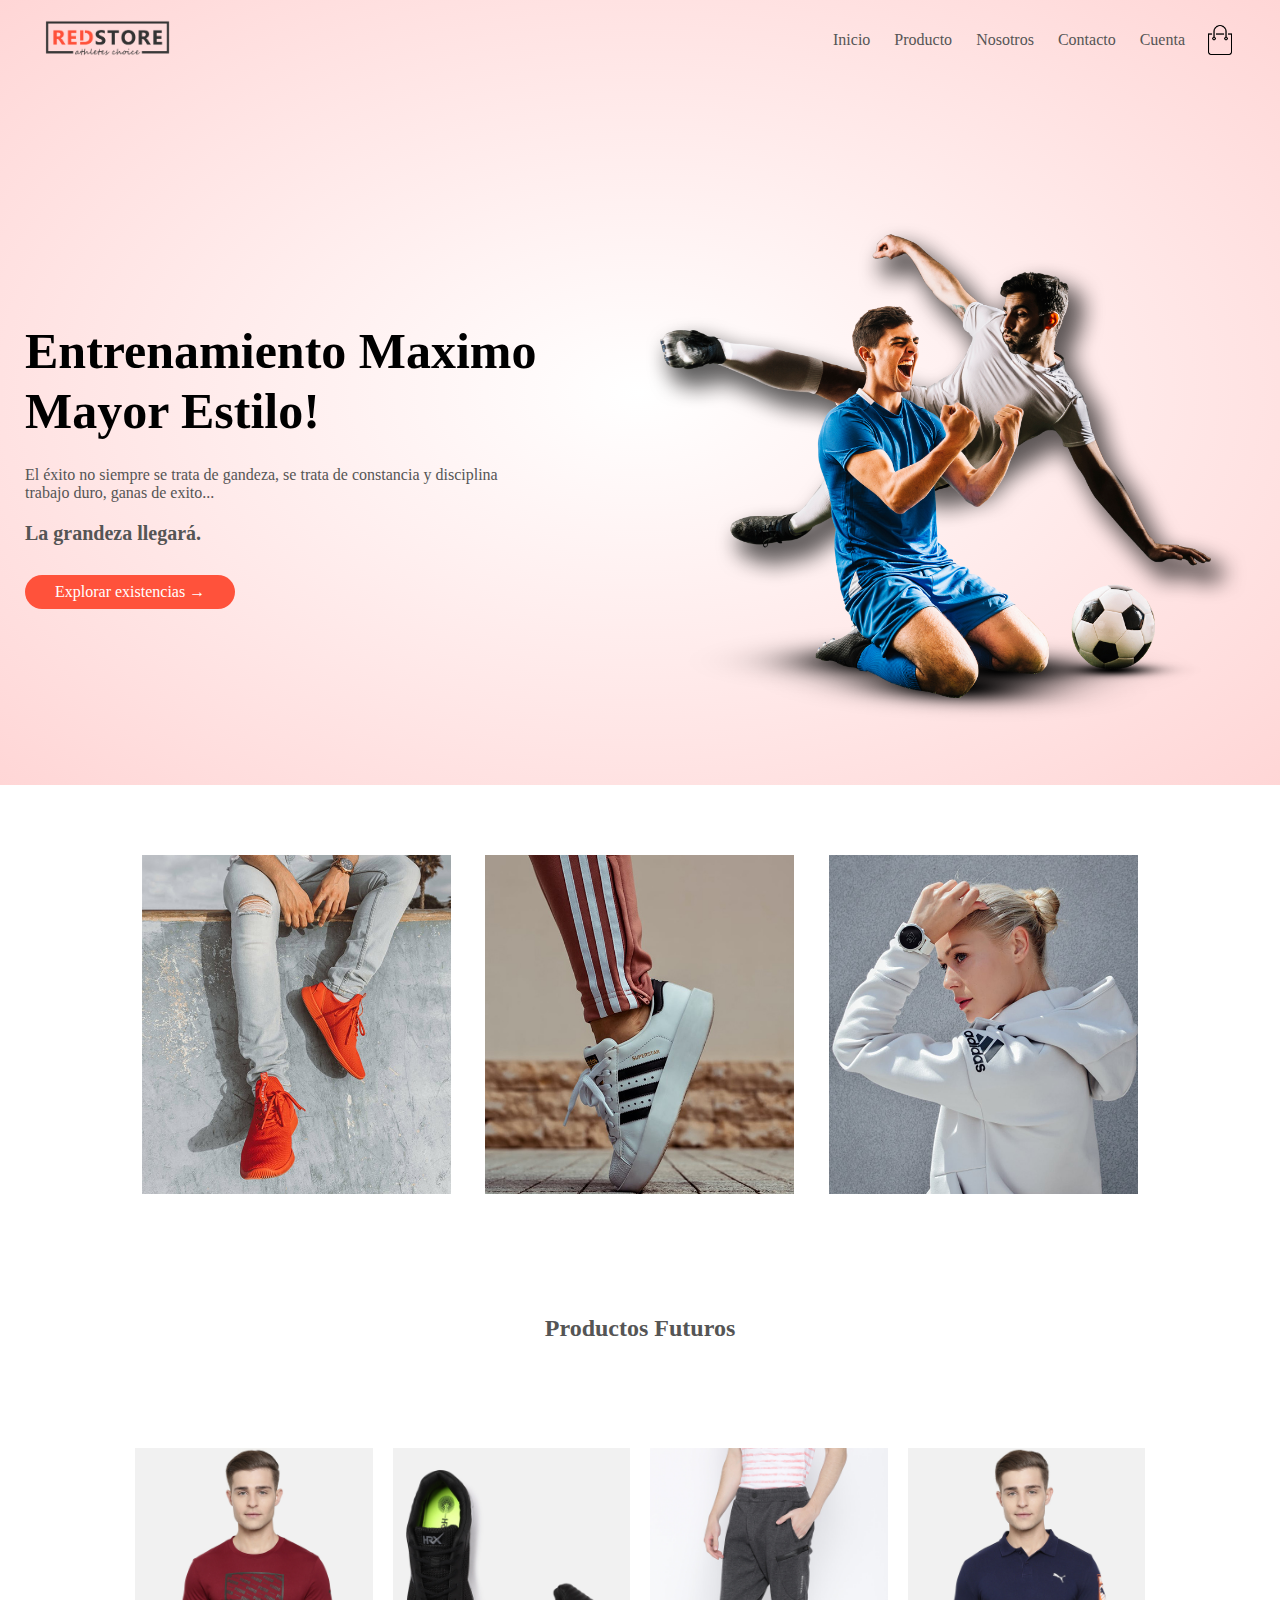
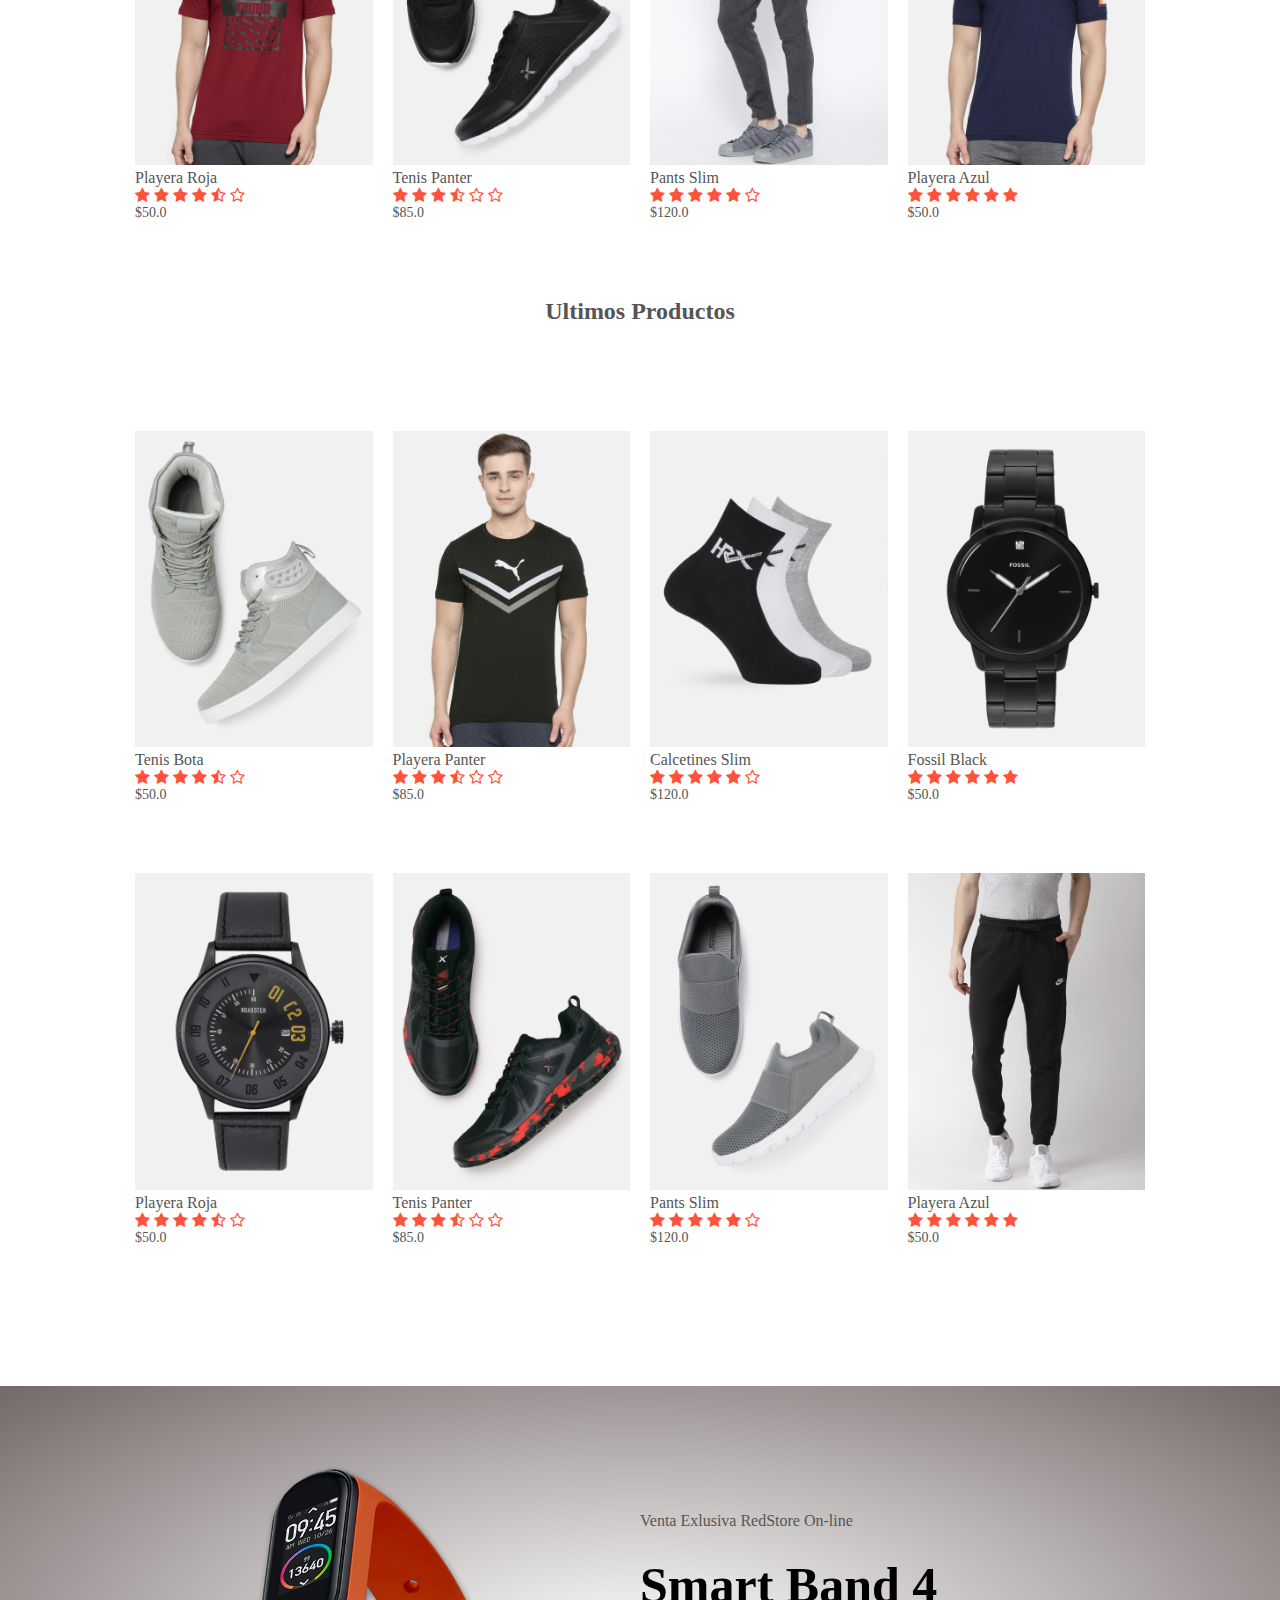
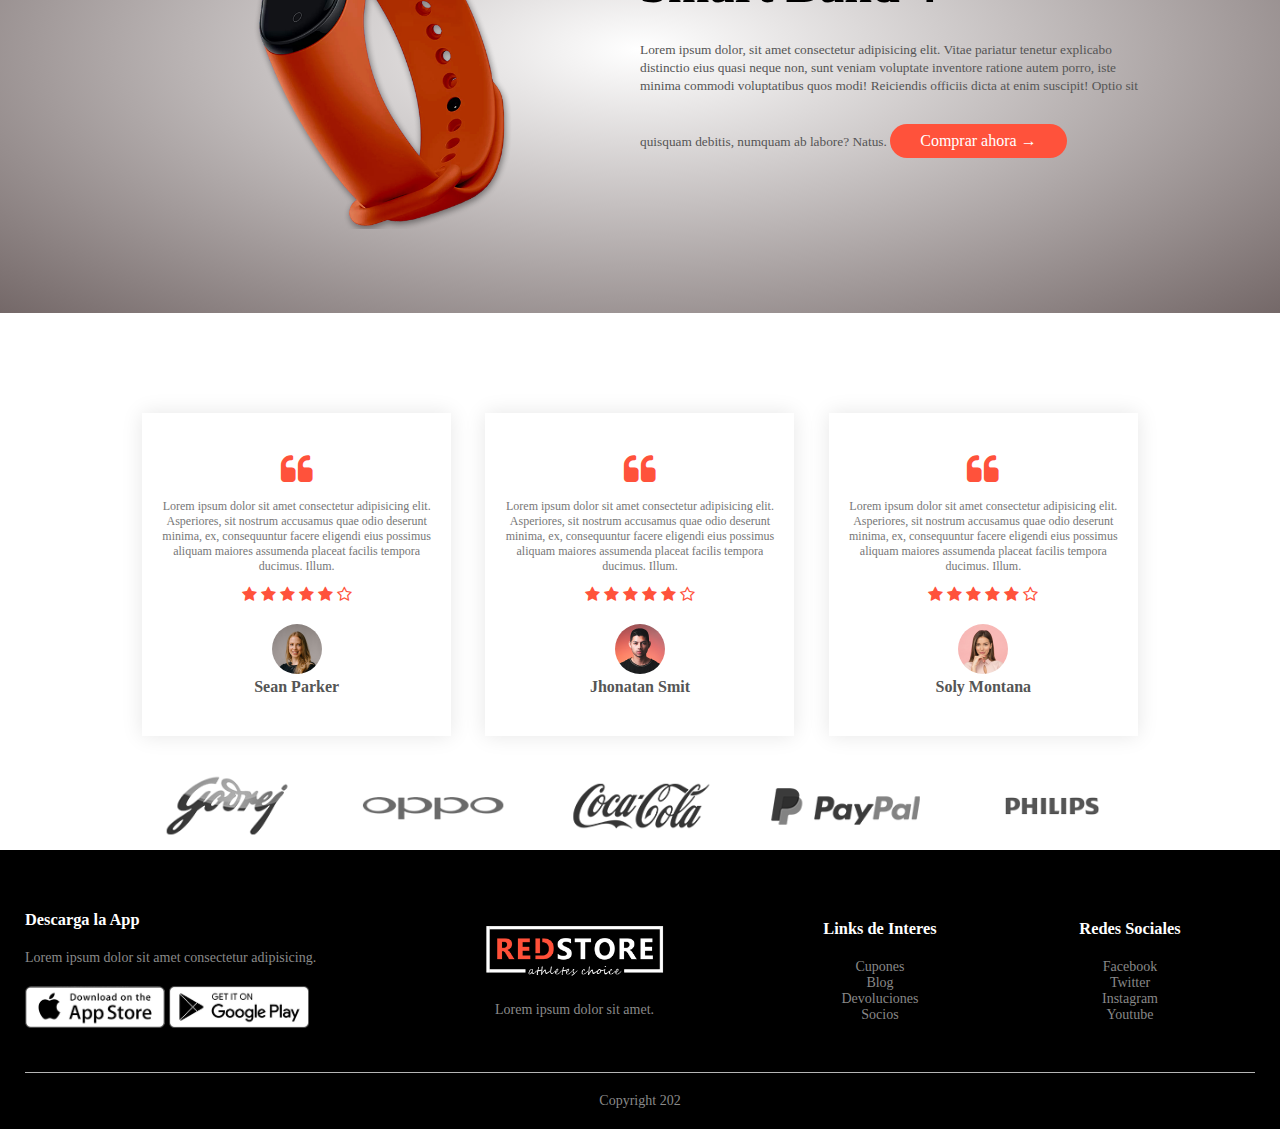
==== 03-Tienda/index.html @ b3f98804 "Maquetado Tienda en linea" ====
<!DOCTYPE html>
<html lang="en">
<head>
  <meta charset="UTF-8">
  <meta name="viewport" content="width=device-width, initial-scale=1.0">
  <link rel="stylesheet" href="css/style.css">
  <link rel="stylesheet" href="https://stackpath.bootstrapcdn.com/font-awesome/4.7.0/css/font-awesome.min.css">
  <title>RedStore eCommerce Website</title>
</head>
<body>
  <div class="header">
  <div class="container">
    <div class="navbar">
        <div class="logo">
          <img src="img/logo.png" alt="logo RedStore" width="125px">
        </div>
        <nav>
          <ul id="MenuItems">
            <li><a href="index.html"> Inicio </a></li>
            <li><a href="productos.html"> Producto </a></li>
            <li><a href=""> Nosotros </a></li>
            <li><a href=""> Contacto </a></li>
            <li><a href=""> Cuenta </a></li>
          </ul>
        </nav>
        <img src="img/cart.png" alt="icon store" width="30px">
        <img src="img/menu.png" alt="menu movil" class="menu-icon" onclick="menutoggle()" >
    </div>
    <div class="row">
      <div class="col-2">
        <h1>Entrenamiento Maximo<br> Mayor Estilo!</h1>
        <p>El éxito no siempre se trata de gandeza, se trata de constancia y disciplina<br> trabajo duro, ganas de exito...<br><p id = "txtBold">La grandeza llegará.</p></p>
        <a href="" class="btn">Explorar existencias &#8594;</a>
      </div>
      <div class="col-2">
        <img src="img/image1.png" alt="Ganadores">
      </div>
    </div>
  </div>
  </div>
  <!-- ------------------------- Diferentes Categorias -------------------->
  <div class="categories">
    <div class="small-container">
      <div class="row">
        <div class="col-3">
          <img src="img/category-1.jpg"> 
        </div>
        <div class="col-3">
          <img src="img/category-2.jpg"> 
        </div>
        <div class="col-3">
          <img src="img/category-3.jpg"> 
        </div>
      </div>
    </div>
  </div>
  <!-- ------------------------- Productos futuros ----------------------------->
  <div class="small-container">
    <h2 class="title">Productos Futuros</h2>
      <div class="row">
        <div class="col-4">
          <img src="img/product-1.jpg" alt="producto stock">
        <h4>Playera Roja</h4>
          <div class="rating">
            <i class="fa fa-star"></i>
            <i class="fa fa-star"></i>
            <i class="fa fa-star"></i>
            <i class="fa fa-star"></i>
            <i class="fa fa-star-half-o"></i>
            <i class="fa fa-star-o"></i>
          </div>
        <p>$50.0</p>
      </div>
        <div class="col-4"><img src="img/product-2.jpg" alt="producto stock">
        <h4>Tenis Panter</h4>
          <div class="rating">
            <i class="fa fa-star"></i>
            <i class="fa fa-star"></i>
            <i class="fa fa-star"></i>
            <i class="fa fa-star-half-o"></i>
            <i class="fa fa-star-o"></i>
            <i class="fa fa-star-o"></i>
          </div>
        <p>$85.0</p>
      </div>
        <div class="col-4"><img src="img/product-3.jpg" alt="producto stock">
        <h4>Pants Slim</h4>
          <div class="rating">
            <i class="fa fa-star"></i>
            <i class="fa fa-star"></i>
            <i class="fa fa-star"></i>
            <i class="fa fa-star"></i>
            <i class="fa fa-star"></i>
            <i class="fa fa-star-o"></i>
          </div>
        <p>$120.0</p>
      </div>
        <div class="col-4"><img src="img/product-4.jpg" alt="producto stock">
        <h4>Playera Azul</h4>
          <div class="rating">
            <i class="fa fa-star"></i>
            <i class="fa fa-star"></i>
            <i class="fa fa-star"></i>
            <i class="fa fa-star"></i>
            <i class="fa fa-star"></i>
            <i class="fa fa-star"></i>
          </div>
        <p>$50.0</p>
      </div>
      </div>
  <!-- ------------------------- Apartado ultimos produyctos ------------------------->
      <h2 class="title">Ultimos Productos</h2>

      <div class="row">
        <div class="col-4">
          <img src="img/product-5.jpg" alt="producto stock">
        <h4>Tenis Bota</h4>
          <div class="rating">
            <i class="fa fa-star"></i>
            <i class="fa fa-star"></i>
            <i class="fa fa-star"></i>
            <i class="fa fa-star"></i>
            <i class="fa fa-star-half-o"></i>
            <i class="fa fa-star-o"></i>
          </div>
        <p>$50.0</p>
      </div>
        <div class="col-4"><img src="img/product-6.jpg" alt="producto stock">
        <h4>Playera Panter</h4>
          <div class="rating">
            <i class="fa fa-star"></i>
            <i class="fa fa-star"></i>
            <i class="fa fa-star"></i>
            <i class="fa fa-star-half-o"></i>
            <i class="fa fa-star-o"></i>
            <i class="fa fa-star-o"></i>
          </div>
        <p>$85.0</p>
      </div>
        <div class="col-4"><img src="img/product-7.jpg" alt="producto stock">
        <h4>Calcetines Slim</h4>
          <div class="rating">
            <i class="fa fa-star"></i>
            <i class="fa fa-star"></i>
            <i class="fa fa-star"></i>
            <i class="fa fa-star"></i>
            <i class="fa fa-star"></i>
            <i class="fa fa-star-o"></i>
          </div>
        <p>$120.0</p>
      </div>
        <div class="col-4"><img src="img/product-8.jpg" alt="producto stock">
        <h4>Fossil Black</h4>
          <div class="rating">
            <i class="fa fa-star"></i>
            <i class="fa fa-star"></i>
            <i class="fa fa-star"></i>
            <i class="fa fa-star"></i>
            <i class="fa fa-star"></i>
            <i class="fa fa-star"></i>
          </div>
        <p>$50.0</p>
      </div>

        <div class="col-4">
          <img src="img/product-9.jpg" alt="producto stock">
        <h4>Playera Roja</h4>
          <div class="rating">
            <i class="fa fa-star"></i>
            <i class="fa fa-star"></i>
            <i class="fa fa-star"></i>
            <i class="fa fa-star"></i>
            <i class="fa fa-star-half-o"></i>
            <i class="fa fa-star-o"></i>
          </div>
        <p>$50.0</p>
      </div>
        <div class="col-4"><img src="img/product-10.jpg" alt="producto stock">
        <h4>Tenis Panter</h4>
          <div class="rating">
            <i class="fa fa-star"></i>
            <i class="fa fa-star"></i>
            <i class="fa fa-star"></i>
            <i class="fa fa-star-half-o"></i>
            <i class="fa fa-star-o"></i>
            <i class="fa fa-star-o"></i>
          </div>
        <p>$85.0</p>
      </div>
        <div class="col-4"><img src="img/product-11.jpg" alt="producto stock">
        <h4>Pants Slim</h4>
          <div class="rating">
            <i class="fa fa-star"></i>
            <i class="fa fa-star"></i>
            <i class="fa fa-star"></i>
            <i class="fa fa-star"></i>
            <i class="fa fa-star"></i>
            <i class="fa fa-star-o"></i>
          </div>
        <p>$120.0</p>
      </div>
        <div class="col-4"><img src="img/product-12.jpg" alt="producto stock">
        <h4>Playera Azul</h4>
          <div class="rating">
            <i class="fa fa-star"></i>
            <i class="fa fa-star"></i>
            <i class="fa fa-star"></i>
            <i class="fa fa-star"></i>
            <i class="fa fa-star"></i>
            <i class="fa fa-star"></i>
          </div>
        <p>$50.0</p>
      </div>
      </div>
  </div>

  <div class="offer">
    <div class="small-container">
      <div class="row">
        <div class="col-2"> 
          <img src="img/exclusive.png" alt="Ropa Exclusiva" class="offer-img"> 
        </div>
        <div class="col-2"> 
          <p>Venta Exlusiva RedStore On-line</p>
          <h1>Smart Band 4</h1>
          <small> Lorem ipsum dolor, sit amet consectetur adipisicing elit. Vitae pariatur tenetur explicabo distinctio eius quasi neque non, sunt veniam voluptate inventore ratione autem porro, iste minima commodi voluptatibus quos modi!
          Reiciendis officiis dicta at enim suscipit! Optio sit quisquam debitis, numquam ab labore? Natus.
          </small>
          <a href="" class="btn">Comprar ahora &#8594;</a>
        </div>
      </div>
    </div>
  </div>

    <!-- ------------------------- Testimonios ------------------------->
   <div class="testimoniales">
    <div class="small-container">
      <div class="row">

        <div class="col-3">
          <i class="fa fa-quote-left"></i>
          <p>Lorem ipsum dolor sit amet consectetur adipisicing elit. Asperiores, sit nostrum accusamus quae odio deserunt minima, ex, consequuntur facere eligendi eius possimus aliquam maiores assumenda placeat facilis tempora ducimus. Illum.</p>
          <div class="rating">
            <i class="fa fa-star"></i>
            <i class="fa fa-star"></i>
            <i class="fa fa-star"></i>
            <i class="fa fa-star"></i>
            <i class="fa fa-star"></i>
            <i class="fa fa-star-o"></i>
          </div>
          <img src="img/user-1.png" alt="user testimonio">
          <h3>Sean Parker</h3>
        </div>

        <div class="col-3">
          <i class="fa fa-quote-left"></i>
          <p>Lorem ipsum dolor sit amet consectetur adipisicing elit. Asperiores, sit nostrum accusamus quae odio deserunt minima, ex, consequuntur facere eligendi eius possimus aliquam maiores assumenda placeat facilis tempora ducimus. Illum.</p>
          <div class="rating">
            <i class="fa fa-star"></i>
            <i class="fa fa-star"></i>
            <i class="fa fa-star"></i>
            <i class="fa fa-star"></i>
            <i class="fa fa-star"></i>
            <i class="fa fa-star-o"></i>
          </div>
          <img src="img/user-2.png" alt="user testimonio">
          <h3>Jhonatan Smit</h3>
        </div>

        <div class="col-3">
          <i class="fa fa-quote-left"></i>
          <p>Lorem ipsum dolor sit amet consectetur adipisicing elit. Asperiores, sit nostrum accusamus quae odio deserunt minima, ex, consequuntur facere eligendi eius possimus aliquam maiores assumenda placeat facilis tempora ducimus. Illum.</p>
          <div class="rating">
            <i class="fa fa-star"></i>
            <i class="fa fa-star"></i>
            <i class="fa fa-star"></i>
            <i class="fa fa-star"></i>
            <i class="fa fa-star"></i>
            <i class="fa fa-star-o"></i>
          </div>
          <img src="img/user-3.png" alt="user testimonio">
          <h3>Soly Montana</h3>
        </div>
      </div>
    </div>
   </div>
   <!-- ------------------------------- brans --------------------------- -->
   <div class="brans">
      <div class="small-container">
        <div class="row">
          <div class="col-5">
            <img src="img/logo-godrej.png" alt="godrej">
          </div> 
          <div class="col-5">
            <img src="img/logo-oppo.png" alt="godrej">
          </div>
          <div class="col-5">
            <img src="img/logo-coca-cola.png" alt="godrej">
          </div>
          <div class="col-5">
            <img src="img/logo-paypal.png" alt="godrej">
          </div>
          <div class="col-5">
            <img src="img/logo-philips.png" alt="godrej">
          </div>
        </div>
      </div>
   </div>
   <!-- ------------------------------- footer --------------------------- -->
   <div class="footer">
    <div class="container">
      <div class="row">

        <div class="footer-col-1">
          <h3>Descarga la App</h3>
          <p>Lorem ipsum dolor sit amet consectetur adipisicing.</p>
          <div class="app-logo">
            <img src="img/app-store.png" alt="Apple Store">
            <img src="img/play-store.png" alt="Play Store">
          </div>
        </div>
        <div class="footer-col-2">
          <img src="img/logo-white.png" alt="logo">
          <p>Lorem ipsum dolor sit amet.</p>
        </div>
        <div class="footer-col-3">
          <h3>Links de Interes</h3>
          <ul>
            <li>Cupones</li>
            <li>Blog</li>
            <li>Devoluciones</li>
            <li>Socios</li>
          </ul>
        </div>
        <div class="footer-col-4">
          <h3>Redes Sociales</h3>
          <ul>
            <li>Facebook</li>
            <li>Twitter</li>
            <li>Instagram</li>
            <li>Youtube</li>
          </ul>
        </div>
      </div>
      <hr>
      <p class="copyright">Copyright 202</p>
    </div>
   </div>

   <!-- -------------------------js togle menu ----------------------------- -->
   <script>
     var MenuItems = document.getElementById("MenuItems");
    MenuItems.style.maxHeight = "0px";
    function menutoggle(){
      if(MenuItems.style.maxHeight == "0px")
      {
        MenuItems.style.maxHeight = "200px";
      }
    else 
      {
        MenuItems.style.maxHeight = "0px";
      }
    }
   </script>

</body>
</html>
---- 03-Tienda/css/style.css ----
* {
  margin: 0;
  padding: 0;
  box-sizing: border-box;
}

.navbar {
  display: flex;
  align-items: center;
  padding: 20px;
}

nav {
  flex: 1;
  text-align: right;
}

nav ul {
  display: inline-block;
  list-style-type: none;
}
nav ul li {
  display: inline-block;
  margin-right: 20px;
}
a {
  text-decoration: none;
  color: #555;
}
p {
  color: #555;
}
.container {
  max-width: 1300px;
  margin: auto;
  padding-left: 25px;
  padding-right: 25px;
}
.row {
  display: flex;
  align-items: center;
  flex-wrap: wrap;
  justify-content: space-around;
}
.col-2 {
  flex-basis: 50%;
  min-width: 300px;
}
.col-2 img {
  max-width: 100%;
  padding: 50px 0;
}
.col-2 h1 {
  font-size: 50px;
  line-height: 60px;
  margin: 25px 0;
}

#txtBold {
  font-weight: bold;
  font-size: 20px;
  padding-top: 20px;
}

.btn {
  display: inline-block;
  background: #ff523b;
  color: #fff;
  padding: 8px 30px;
  margin: 30px 0;
  border-radius: 30px;
  transition: background 0.5s;
}
.btn:hover {
  background: #563434;
}
.header {
  background: radial-gradient(#fff, #ffd6d6);
}

.header .row {
  margin-top: 70px;
}
.categories {
  margin: 70px 0;
}
.col-3 {
  flex-basis: 30%;
  min-width: 250px;
  margin-bottom: 30px;
}
.col-3 img {
  width: 100%;
}
.small-container {
  max-width: 1080px;
  margin: auto;
  padding-left: 25px;
  padding-right: 25px;
}

.col-4 {
  flex-basis: 25%;
  padding: 10px;
  min-width: 200px;
  margin-bottom: 50px;
  transition: transform 0.5s;
}
.col-4 img {
  width: 100%;
}
.title {
  text-align: center;
  margin: 0 auto 80px;
  position: relative;
  line-height: 60px;
  color: #555;
}
.title::affter {
  content: '';
  background: #ff523b;
  width: 80px;
  height: 5px;
  border-radius: 5px;
  position: absolute;
  bottom: 0;
  left: 50%;
  transform: translateX(-50%);
}
h4 {
  color: #555;
  font-weight: normal;
}
.col-4 p {
  font-size: 14px;
}
.rating .fa {
  color: #ff523b
}
.col-4:hover {
  transform: translateY(-8px);
}
/*----------------- offer ---------------*/

.offer {
  background: radial-gradient(#fff, #746868);
  margin-top: 80px;
  padding: 30px 0;
}
.col-2 .offer-img {
  padding: 50px;
}
small {
  color: #555;
}

/* ---------------------- Testimnios ------------------------- */
.testimoniales {
  padding-top: 100px;
}
.testimoniales .col-3 {
  text-align: center;
  padding: 40px 20px;
  box-shadow: 0 0 20px 0px rgba(0,0,0,.1);
  cursor: pointer;
  transition: transform 0.5s;
}
.testimoniales .col-3 img {
  width: 50px;
  margin-top: 20px;
  border-radius: 50%;
}
.testimoniales .col-3:hover {
  transform: translateY(-10px);
}
.fa.fa-quote-left {
  font-size: 34px;
  color: #ff523b;
}
.col-3 p {
  font-size: 12px;
  margin: 12px 0;
  color: #777;
}
.testimoniales .col-3 h3 {
  font-weight: 600;
  color: #555;
  font-size: 16px;
}
/* ---------------------- Marcas ------------------------- */
.brands {
  margin: 100px auto;
}
.col-5 {
  width: 160px;
}
.col-5 img {
  width: 100%;
  cursor: pointer;
  filter: grayscale(100%);
}
.col-5 img:hover {
  filter: grayscale(0);
}

/* ---------------------- footer ------------------------- */
.footer {
  background: #000;
  color: #888888;
  font-size: 14px;
  padding: 60px 0 20px;
}
.footer p {
  color: #8a8a8a
}
.footer h3 {
  color: white;
  margin-bottom: 20px;
}
.footer-col-1, .footer-col-2, .footer-col-3, .footer-col-4 {
  min-width: 250px;
  margin-bottom: 20px;
}
.footer-col-1 {
  flex-basis: 30%;
}
.footer-col-2 {
  flex: 1;
  text-align: center;
}
.footer-col-2 img{
  width: 180px;
  margin-bottom: 20px;
}
.footer-col-3, .footer-col-4{
  flex-basis: 12%;
  text-align: center;
} 
ul {
   list-style-type: none;
}
.app-logo {
  margin-top: 20px;
}
.app-logo img{
  width: 140px;
}

.footer hr {
  border: none;
  background:#b5b5b5 ;
  height: 1px;
  margin: 20px 0;
}

.copyright{
  text-align: center;
}

.menu-icon {
  width: 28px;
  margin-left: 20px;
  display: none;
}

/* ---------------------- Media Query Menu ------------------- */

@media only screen and (max-width: 800px){
  nav ul {
    position: absolute;
    top: 70px;
    left: 0;
    background: #333;
    width: 100%;
    overflow: hidden;
    transition: max-height 0.5s;
  }
  nav ul li {
    display: block;
    margin-right: 50px;
    margin-top: 10px;
    margin-bottom: 10px;
  }
  nav ul li a {
    color: #fff;
  }
  .menu-icon {
    display: block;
    cursor: pointer;
  }
}

/* ---------------------- Todos los Productps ------------------- */

.row-2 {
  justify-content: space-between;
  margin: 50px auto 50px;
}
select {
  border: 1px solid #ff523b;
  padding: 5px;
}
select:focus {
  outline: none;
}
.page-btn{
  margin: 0 auto 80px;
}
.page-btn span {
  display: inline-block;
  border: 1px solid #ff523b;
  margin-left: 10px;
  width: 40px;
  height: 40px;
  text-align: center;
  line-height: 40px;
  cursor: pointer;
}

.page-btn span:hover {
  background-color: #ff523b;
  color: white;
}

/* ----------- producto detalle ---------------- */

.single-producto {
  margin-top: 80px;
}
.single-producto .col-2 img{
  padding: 0px;
}
.single-producto .col-2{
  padding: 20px;
}
.single-producto h4{
  margin: 20px 0;
  font-size: 22px;
  font-weight: bold;
}
.single-producto select{
  display: block;
  padding: 10px;
  margin-top: 20px;
}
.single-producto input{
  width: 40px;
  height: 40px;
  padding-left: 10px;
  font-size: 20px;
  margin-right: 10px;
  border: 1px solid #ff523b;
}
input:focus {
  outline: none;
}
.single-producto .fa {
  color: #ff523b;
  margin-left: 10px;
}

.small-img-row {
  display: flex;
  justify-content: space-between;
}

.small-img-col {
  flex-basis: 24%;
  cursor: pointer;
}

/* ---------------------- Media Query 600 screen size ------------------- */

@media only screen and (max-width: 600px){
  .row {
    text-align: center;
  }
  .col-2, .col-3, .col-4 {
    flex-basis: 100%;
  }

  .single-producto .row{
    text-align: left;
  }

  .single-producto .col-2 {
    padding: 20px 0;
  }

}
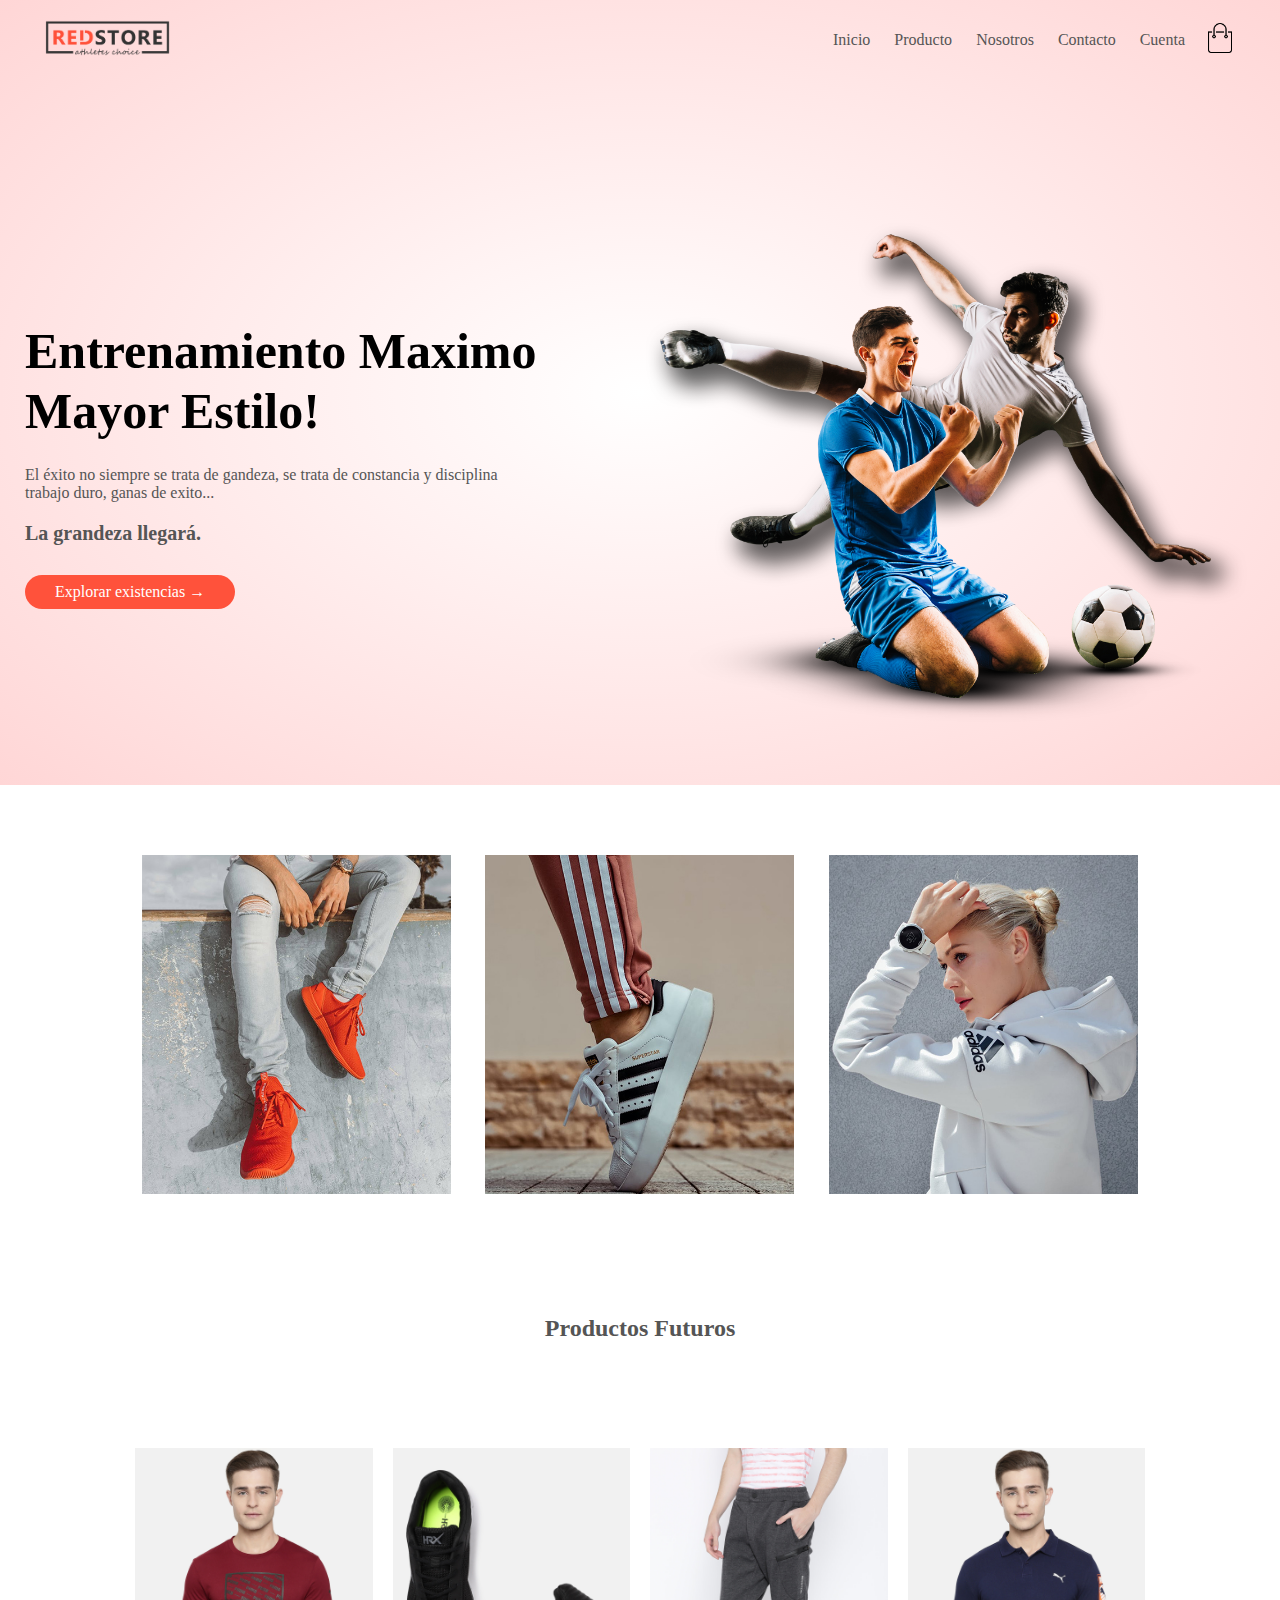
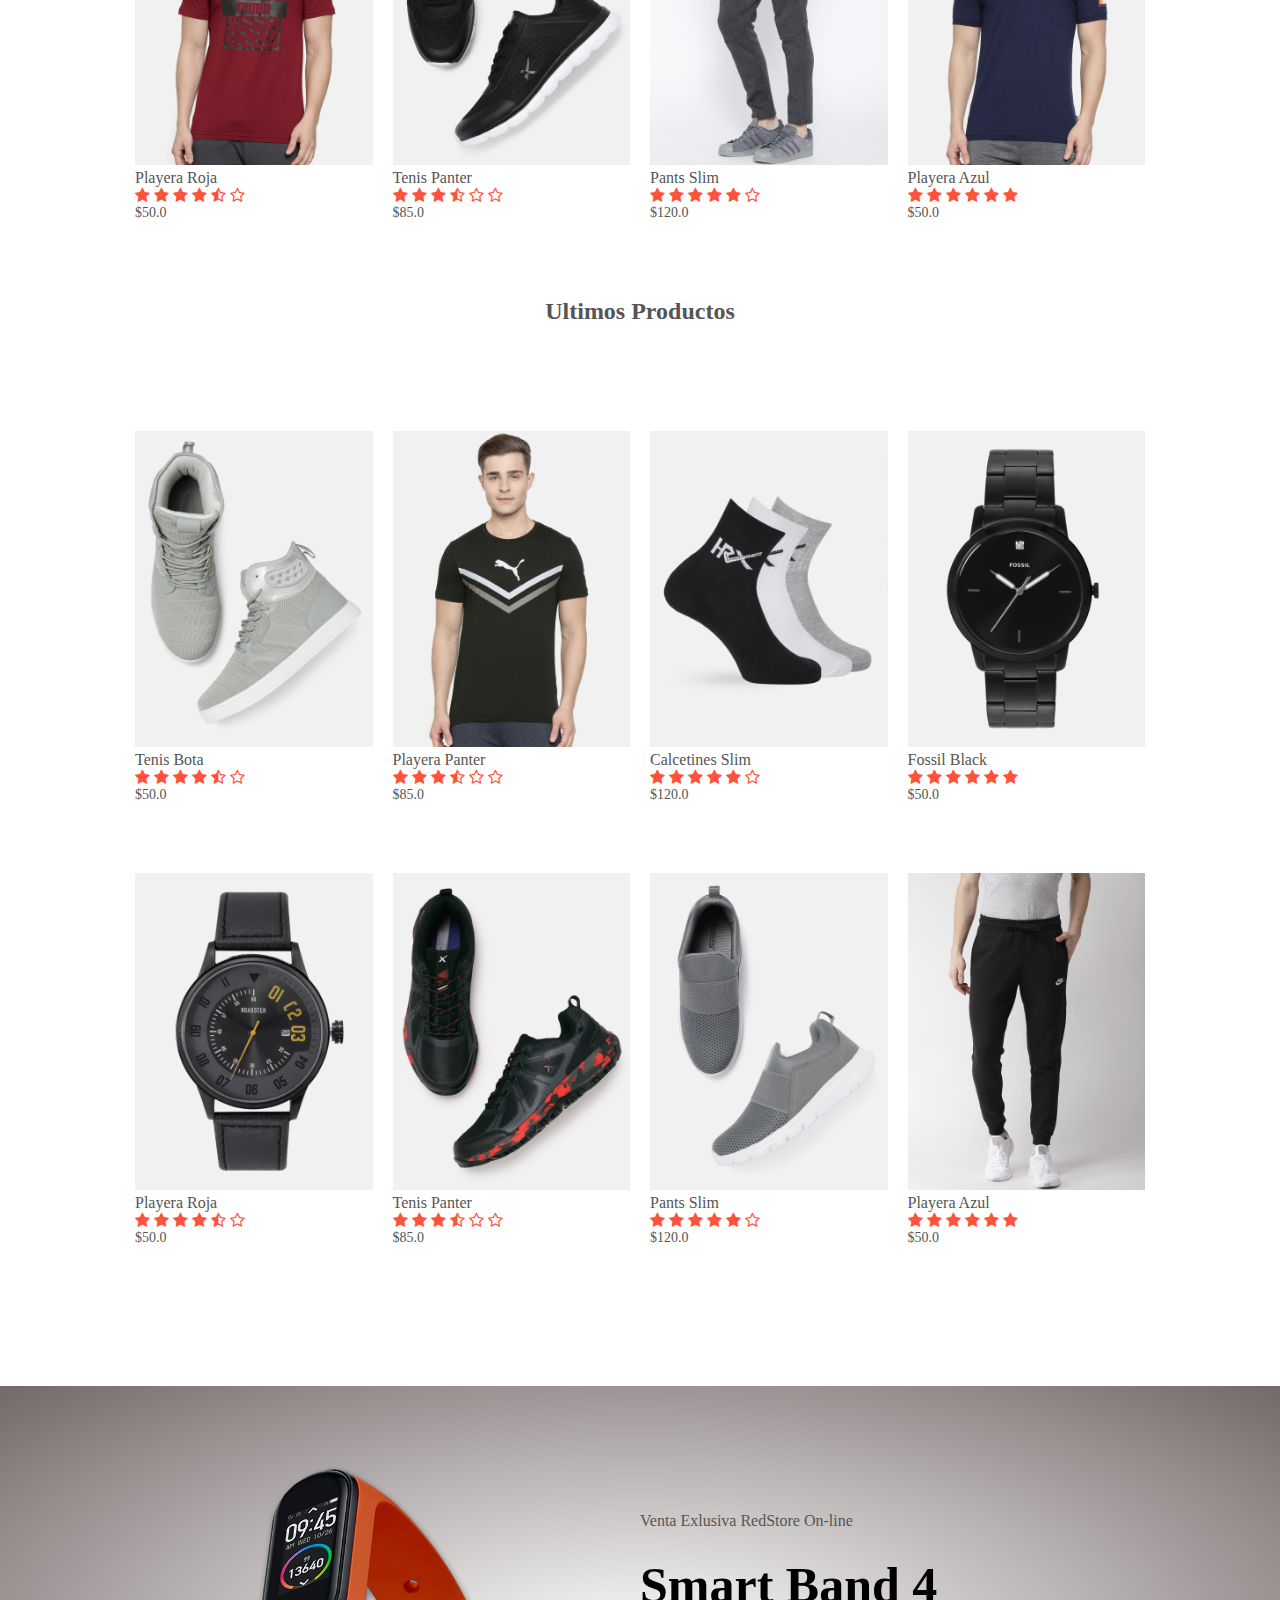
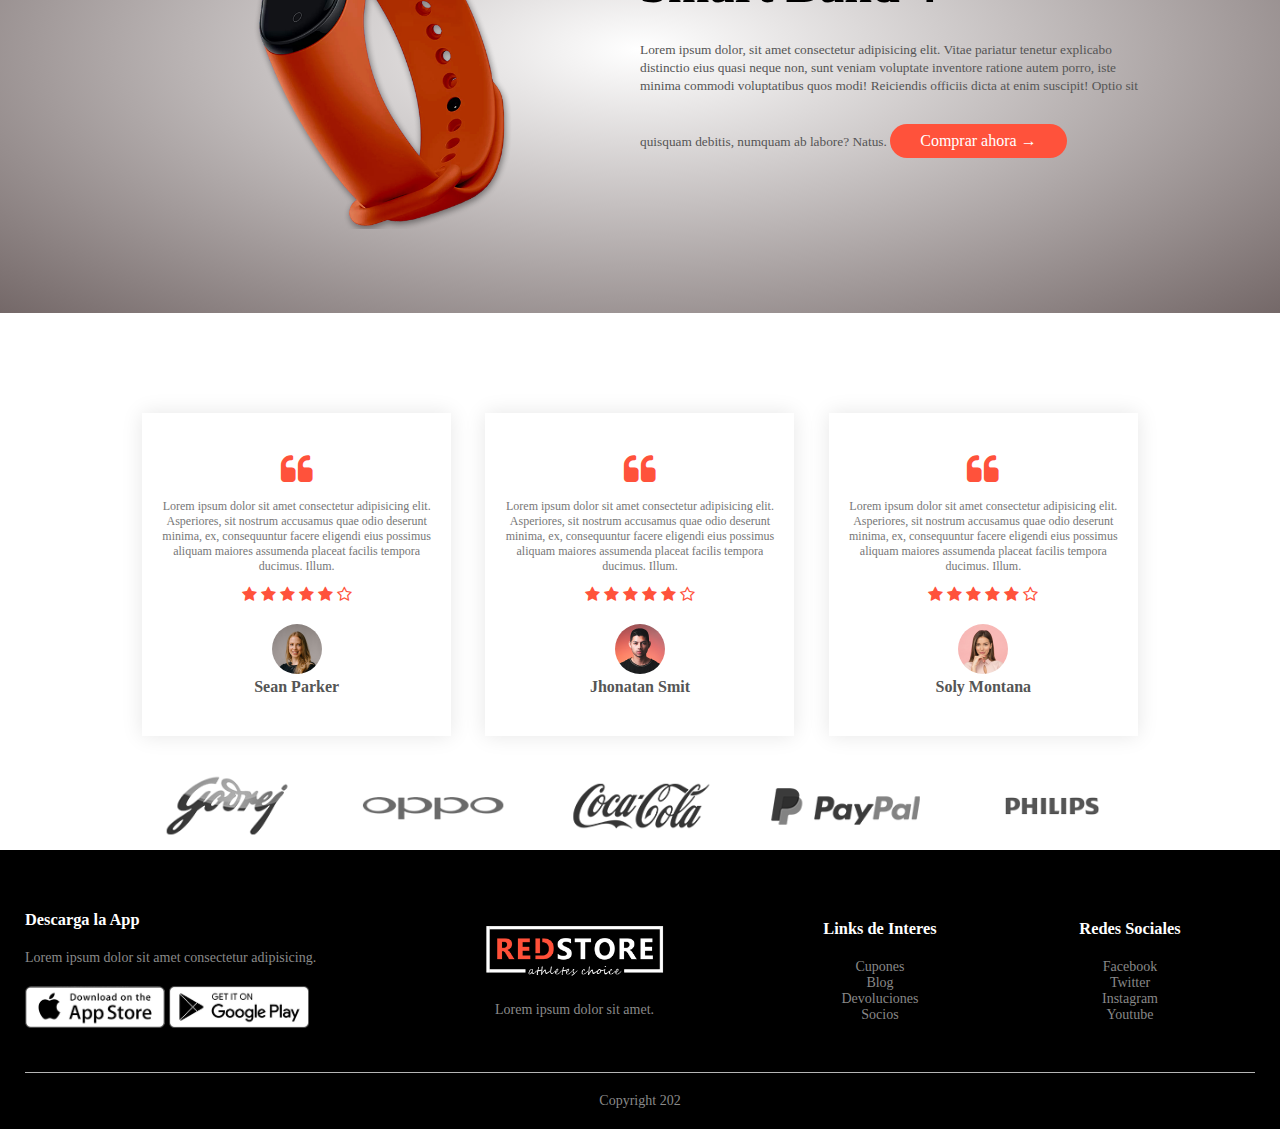
==== commit 67e2bf53: "Agrega carrito de compras" ====
--- a/03-Tienda/index.html
+++ b/03-Tienda/index.html
@@ -12,7 +12,7 @@
   <div class="container">
     <div class="navbar">
         <div class="logo">
-          <img src="img/logo.png" alt="logo RedStore" width="125px">
+          <a href="index.html"><img src="img/logo.png" alt="logo RedStore" width="125px"></a>
         </div>
         <nav>
           <ul id="MenuItems">
@@ -20,10 +20,10 @@
             <li><a href="productos.html"> Producto </a></li>
             <li><a href=""> Nosotros </a></li>
             <li><a href=""> Contacto </a></li>
-            <li><a href=""> Cuenta </a></li>
+            <li><a href="cuenta.html"> Cuenta </a></li>
           </ul>
         </nav>
-        <img src="img/cart.png" alt="icon store" width="30px">
+        <a href="carrito_compra.html"><img src="img/cart.png" alt="icon store" width="30px"></a>
         <img src="img/menu.png" alt="menu movil" class="menu-icon" onclick="menutoggle()" >
     </div>
     <div class="row">
@@ -59,7 +59,7 @@
     <h2 class="title">Productos Futuros</h2>
       <div class="row">
         <div class="col-4">
-          <img src="img/product-1.jpg" alt="producto stock">
+          <a href="detalle_producto.html"><img src="img/product-1.jpg" alt="producto stock"></a>
         <h4>Playera Roja</h4>
           <div class="rating">
             <i class="fa fa-star"></i>
--- a/03-Tienda/css/style.css
+++ b/03-Tienda/css/style.css
@@ -369,6 +369,137 @@
   cursor: pointer;
 }
 
+/* ------ Items de carro de compra ------------ */
+
+.cart-page {
+  margin: 80px auto;
+}
+
+table {
+  width: 100%;
+  border-collapse: collapse;
+} 
+.cart-info {
+  display: flex;
+  flex-wrap: wrap;
+}
+
+th {
+  text-align: left;
+  padding: 5px;
+  color:#fff;
+  background: #ff523b;
+  font-weight: normal;
+}
+td {
+  padding: 10px 5px;
+}
+
+td input {
+  width: 40px;
+  height: 30px;
+  padding: 5px;
+}
+
+td a {
+  color: #ff523b;
+  font-size: 12px;
+}
+td img {
+  width: 80px;
+  height: 80px;
+  margin-right: 10px;
+}
+.total-price{
+  display: flex;
+  justify-content: flex-end;
+}
+.total-price table {
+  border-top: 3px solid #ff523b;
+  width: 100%;
+  max-width: 370px;
+
+}
+td:last-child{
+  text-align: right;
+}
+th:last-child{
+  text-align: right;
+}
+
+.acount-page {
+  padding: 50px 0;
+  background: radial-gradient(#fff, #ffd6d6);
+}
+.form-container {
+  background: #fff;
+  width: 300px;
+  height: 400px;
+  position: relative;
+  text-align: center;
+  padding: 20px 0;
+  margin: auto;
+  box-shadow: 0 0 20px 0px rgba(0,0,0,0.1);
+  overflow: hidden;
+}
+
+.form-container span{
+  font-weight: bold;
+  padding: 0 10px;
+  color: #555;
+  cursor: pointer;
+  width: 100px;
+  display: inline-block;
+}
+
+.form-btn{
+  display: inline-block;
+}
+
+.form-container form{
+  max-width: 300px;
+  padding: 0 20px;
+  position: absolute;
+  top: 130px;
+  transition: transform 1s;
+}
+
+form input{
+  width: 100%;
+  height: 30px;
+  margin: 10px 0;
+  padding: 0 10px;
+  border: 1px solid #ccc;
+} 
+form .btn{
+  width: 100%;
+  border: none;
+  cursor: pointer;
+  margin: 10px 0;
+}
+form .btn:focus{
+  outline: none;
+}
+#LoginForm{
+  left: -300px;
+}
+#RegForm{
+left: 0;
+}
+form a {
+  font-size: 12px;
+}
+#Indicador{
+  width: 100px;
+  border: none;
+  background: #ff523b;
+  height: 3px;
+  margin-top: 8px;
+  transform: translateX(100px);
+  transition: transform 1s;
+}
+
+
 /* ---------------------- Media Query 600 screen size ------------------- */
 
 @media only screen and (max-width: 600px){
@@ -387,6 +518,13 @@
     padding: 20px 0;
   }
 
-}
-
-
+  .cart-info p {
+    display: none;
+  }
+
+
+
+
+}
+
+
